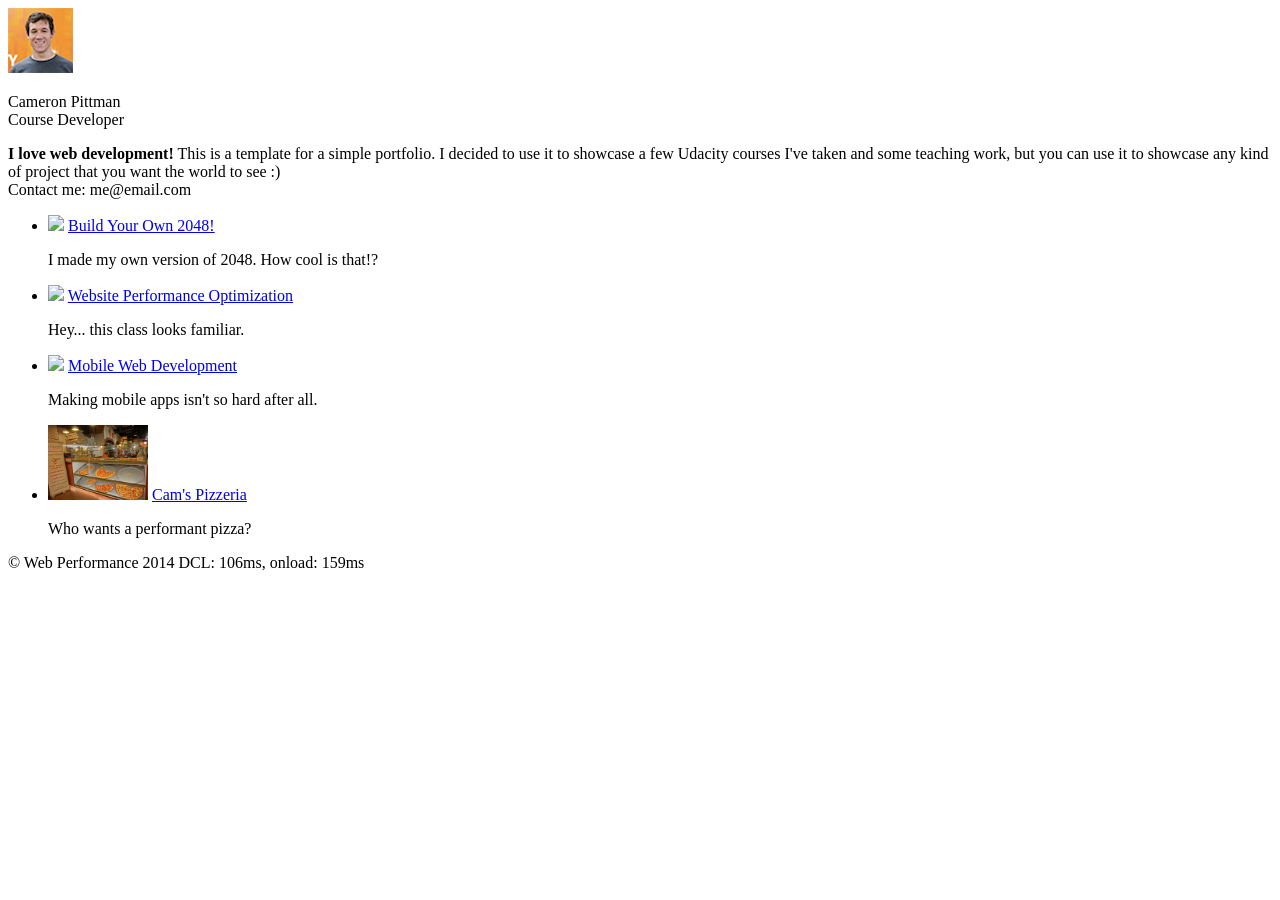
==== index.html @ 3185c100 "resized images" ====
<!DOCTYPE html>
<html lang="en">
  <head>
    <meta charset="utf-8">
    <meta name="viewport" content="width=device-width, initial-scale=1">
    <meta name="description" content=" FILL ME IN ">
    <meta name="author" content=" FILL ME IN ">
    <title>Cameron Pittman: Portfolio</title>

    <!-- Hmm, what is the impact of web fonts on speed? Measure it... -->
    <link href="//fonts.googleapis.com/css?family=Open+Sans:400,700" rel="stylesheet">

    <link href="css/style.css" rel="stylesheet">
    <link href="css/print.css" rel="stylesheet">
  </head>

  <body>
    <header>
      <a href="/"><img src="img/profilepic.jpg"></a>
      <p>Cameron Pittman<br><span>Course Developer</span></p>
    </header>

    <div class="container">
      <div class="hero">
        <strong>I love web development!</strong> This is a template for a simple portfolio. I decided to use it to showcase a few Udacity courses I've taken and some teaching work, but you can use it to showcase any kind of project that you want the world to see :) <br> Contact me: me@email.com
      </div>

      <div class="content">
        <ul>
          <li>
            <img src="https://lh4.ggpht.com/kJEnfqhPvtm4m3EneSZ4fWYGS8lW4YNhEjk6zPkyrQaBUHc-2Y_ElDic99NHI0h-UBLXVbRCjFybFvrWxdk=s100">
            <a href="project-2048.html">Build Your Own 2048!</a>
            <p>I made my own version of 2048. How cool is that!?</p>
          </li>

          <li>
            <img src="https://lh6.ggpht.com/f_0W8h__3G99CWTjnMjD8BUKm7yp2-wJyApLtTwFoFtlal2ULf_JgHIsOQq2NiYfKOdMlXlMHDKNo5XVZLs=s100">
            <a href="project-webperf.html">Website Performance Optimization</a>
            <p>Hey... this class looks familiar.</p>
          </li>

          <li>
            <img src="https://lh5.ggpht.com/IKdCmTWn8a2nMhlwMYzryvzRN5CUZAOBr4tDrEAbszV7TIFe9pRAInA4kkYcgTXwrifJsBEsq1agTueuu-g=s100">
            <a href="project-mobile.html">Mobile Web Development</a>
            <p>Making mobile apps isn't so hard after all.</p>
          </li>

          <li>
            <img style="width: 100px;" src="views/images/pizzeria.jpg">
            <a href="views/pizza.html">Cam's Pizzeria</a>
            <p>Who wants a performant pizza?</p>
          </li>
        </ul>
      </div>

      <footer>
        <p>&copy; Web Performance 2014 <span id="crp-stats"></span></p>
      </footer>
    </div>
  </body>

  <script>
      (function(w,g){w['GoogleAnalyticsObject']=g;
      w[g]=w[g]||function(){(w[g].q=w[g].q||[]).push(arguments)};w[g].l=1*new Date();})(window,'ga');

      // Optional TODO: replace with your Google Analytics profile ID.
      ga('create', 'UA-XXXX-Y');
      ga('send', 'pageview');
    </script>
    <script src="http://www.google-analytics.com/analytics.js"></script>
    <script async src="js/perfmatters.js"></script>
</html>
---- css/print.css ----
@media print {
  * { background: transparent !important; color: black !important; text-shadow: none !important; filter:none !important; -ms-filter: none !important; }
  a, a:visited { color: #444 !important; text-decoration: underline; }
  a[href]:after { content: " (" attr(href) ")"; }
  tr, img { page-break-inside: avoid; }
  img { max-width: 100% !important; }
  @page { margin: 0.5cm; }
  p, h2, h3 { orphans: 3; widows: 3; }
  h2, h3{ page-break-after: avoid; }
}
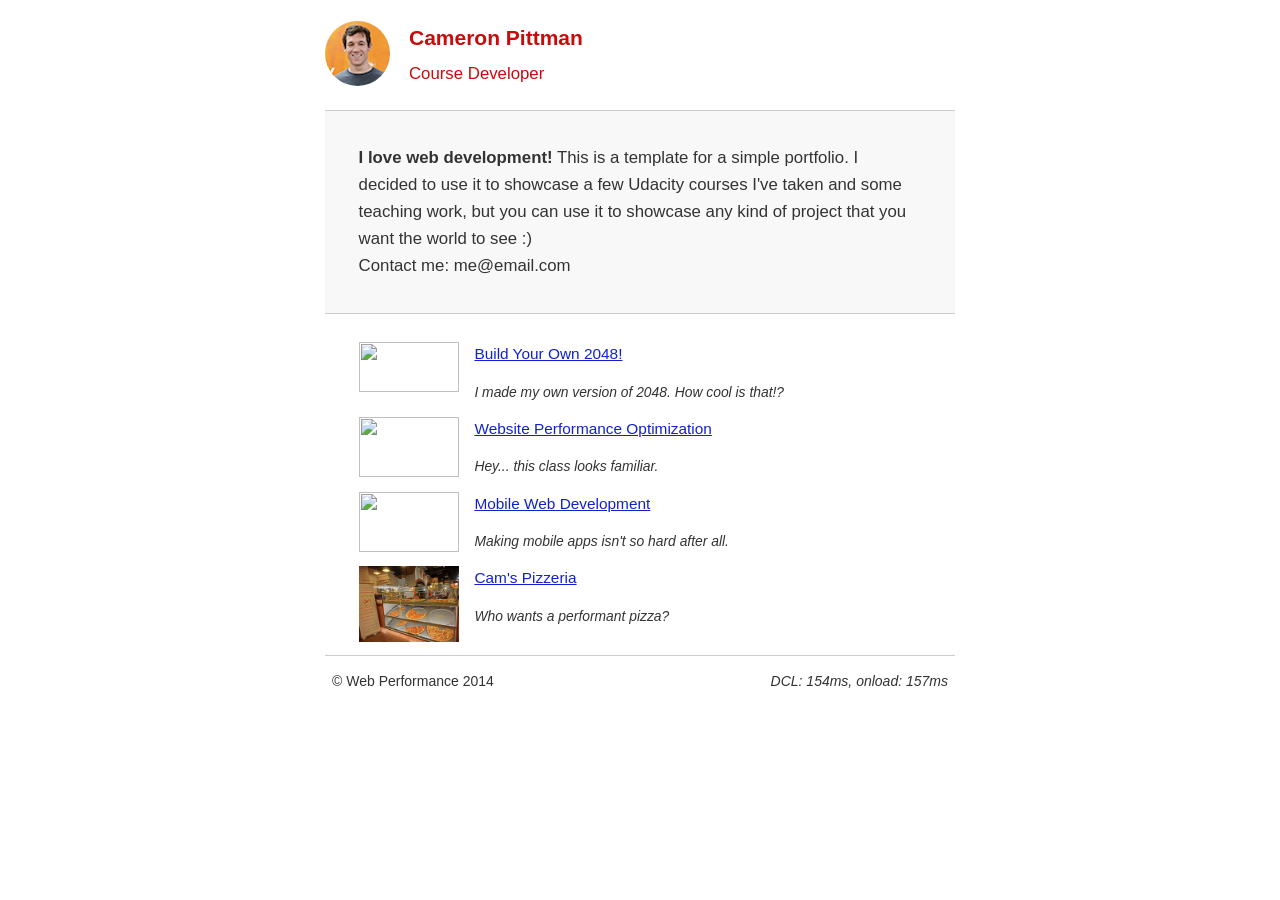
==== commit 6b02deab: "minified/inlined css" ====
--- a/index.html
+++ b/index.html
@@ -7,16 +7,14 @@
     <meta name="author" content=" FILL ME IN ">
     <title>Cameron Pittman: Portfolio</title>
 
-    <!-- Hmm, what is the impact of web fonts on speed? Measure it... -->
-    <link href="//fonts.googleapis.com/css?family=Open+Sans:400,700" rel="stylesheet">
-
-    <link href="css/style.css" rel="stylesheet">
-    <link href="css/print.css" rel="stylesheet">
+    <style>
+      .hero,footer{border-top:1px solid #ccc}footer span,li p{font-style:italic}html{font-size:100%;overflow-y:scroll;-webkit-tap-highlight-color:transparent;-ms-text-size-adjust:100%;-webkit-text-size-adjust:none}body{margin:0;font-size:14px;line-height:1.61;font-weight:400;background:#fff}b,header p,strong{font-weight:700}body,button,input,select,textarea{font-family:'Open Sans',sans-serif;color:#333}a{color:#12C}a:visited{color:#61C}a:focus{outline:dotted thin}a:active,a:hover{color:#c00;outline:0}code,pre{font-family:monospace,monospace;font-size:1em}ol,ul{margin:1em 0;padding:0 0 0 20px}img{border:0;max-width:100%}.container,footer,header{max-width:45em;margin:0 auto}header{padding:0 .5em;color:#C90B0B}header img{border-radius:40px;float:left}header p{font-size:1.5em;padding-left:4em}header p span{font-size:.8em;font-weight:400}.hero{padding:2em;background-color:#f8f8f8;font-size:1.2em;border-bottom:1px solid #ccc}.content{padding:1em}.content li{list-style-type:none;font-size:1.1em}li img{float:left;padding-right:1em}li p{font-size:.9em}footer{padding:0 .5em}footer span{float:right}@media only screen and (max-width:480px){body{font-size:12px}header p{padding-left:4.5em}}@media print{*{background:0 0!important;color:#000!important;text-shadow:none!important;filter:none!important;-ms-filter:none!important}a,a:visited{color:#444!important;text-decoration:underline}a[href]:after{content:" (" attr(href) ")"}img,tr{page-break-inside:avoid}img{max-width:100%!important}@page{margin:.5cm}h2,h3,p{orphans:3;widows:3}h2,h3{page-break-after:avoid}}
+    </style>
   </head>
 
   <body>
     <header>
-      <a href="/"><img src="img/profilepic.jpg"></a>
+      <a href="/"><img src="img/profilepic.jpg" width="65" height="65"></a>
       <p>Cameron Pittman<br><span>Course Developer</span></p>
     </header>
 
@@ -28,19 +26,19 @@
       <div class="content">
         <ul>
           <li>
-            <img src="https://lh4.ggpht.com/kJEnfqhPvtm4m3EneSZ4fWYGS8lW4YNhEjk6zPkyrQaBUHc-2Y_ElDic99NHI0h-UBLXVbRCjFybFvrWxdk=s100">
+            <img src="https://lh4.ggpht.com/kJEnfqhPvtm4m3EneSZ4fWYGS8lW4YNhEjk6zPkyrQaBUHc-2Y_ElDic99NHI0h-UBLXVbRCjFybFvrWxdk=s100" width="100" height="50">
             <a href="project-2048.html">Build Your Own 2048!</a>
             <p>I made my own version of 2048. How cool is that!?</p>
           </li>
 
           <li>
-            <img src="https://lh6.ggpht.com/f_0W8h__3G99CWTjnMjD8BUKm7yp2-wJyApLtTwFoFtlal2ULf_JgHIsOQq2NiYfKOdMlXlMHDKNo5XVZLs=s100">
+            <img src="https://lh6.ggpht.com/f_0W8h__3G99CWTjnMjD8BUKm7yp2-wJyApLtTwFoFtlal2ULf_JgHIsOQq2NiYfKOdMlXlMHDKNo5XVZLs=s100" height="60" width="100">
             <a href="project-webperf.html">Website Performance Optimization</a>
             <p>Hey... this class looks familiar.</p>
           </li>
 
           <li>
-            <img src="https://lh5.ggpht.com/IKdCmTWn8a2nMhlwMYzryvzRN5CUZAOBr4tDrEAbszV7TIFe9pRAInA4kkYcgTXwrifJsBEsq1agTueuu-g=s100">
+            <img src="https://lh5.ggpht.com/IKdCmTWn8a2nMhlwMYzryvzRN5CUZAOBr4tDrEAbszV7TIFe9pRAInA4kkYcgTXwrifJsBEsq1agTueuu-g=s100" height="60" width="100">
             <a href="project-mobile.html">Mobile Web Development</a>
             <p>Making mobile apps isn't so hard after all.</p>
           </li>
@@ -67,6 +65,21 @@
       ga('create', 'UA-XXXX-Y');
       ga('send', 'pageview');
     </script>
-    <script src="http://www.google-analytics.com/analytics.js"></script>
-    <script async src="js/perfmatters.js"></script>
+
+  <script type="text/javascript">
+      function logCRP() {
+        var t = window.performance.timing,
+        dcl = t.domContentLoadedEventStart - t.domLoading,
+        complete = t.domComplete - t.domLoading;
+        var stats = document.getElementById("crp-stats");
+        stats.textContent = 'DCL: ' + dcl + 'ms, onload: ' + complete + 'ms';
+    }
+
+    window.addEventListener("load", function(event) {
+    logCRP();
+    });
+  </script>
+
+  <script src="http://www.google-analytics.com/analytics.js" async></script>
+   
 </html>
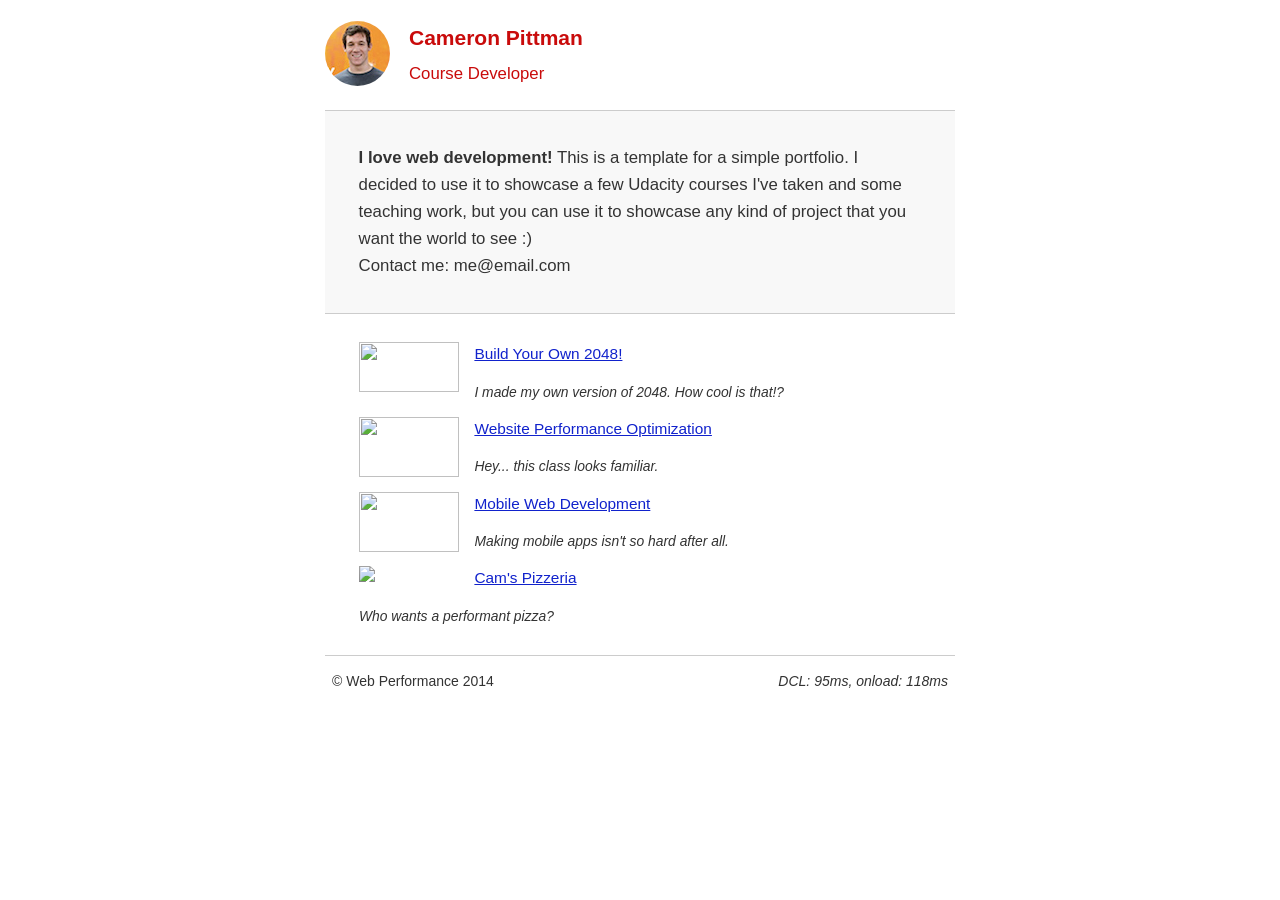
==== commit b6ad72a6: "adjusted image sizes" ====
--- a/index.html
+++ b/index.html
@@ -10,6 +10,7 @@
     <style>
       .hero,footer{border-top:1px solid #ccc}footer span,li p{font-style:italic}html{font-size:100%;overflow-y:scroll;-webkit-tap-highlight-color:transparent;-ms-text-size-adjust:100%;-webkit-text-size-adjust:none}body{margin:0;font-size:14px;line-height:1.61;font-weight:400;background:#fff}b,header p,strong{font-weight:700}body,button,input,select,textarea{font-family:'Open Sans',sans-serif;color:#333}a{color:#12C}a:visited{color:#61C}a:focus{outline:dotted thin}a:active,a:hover{color:#c00;outline:0}code,pre{font-family:monospace,monospace;font-size:1em}ol,ul{margin:1em 0;padding:0 0 0 20px}img{border:0;max-width:100%}.container,footer,header{max-width:45em;margin:0 auto}header{padding:0 .5em;color:#C90B0B}header img{border-radius:40px;float:left}header p{font-size:1.5em;padding-left:4em}header p span{font-size:.8em;font-weight:400}.hero{padding:2em;background-color:#f8f8f8;font-size:1.2em;border-bottom:1px solid #ccc}.content{padding:1em}.content li{list-style-type:none;font-size:1.1em}li img{float:left;padding-right:1em}li p{font-size:.9em}footer{padding:0 .5em}footer span{float:right}@media only screen and (max-width:480px){body{font-size:12px}header p{padding-left:4.5em}}@media print{*{background:0 0!important;color:#000!important;text-shadow:none!important;filter:none!important;-ms-filter:none!important}a,a:visited{color:#444!important;text-decoration:underline}a[href]:after{content:" (" attr(href) ")"}img,tr{page-break-inside:avoid}img{max-width:100%!important}@page{margin:.5cm}h2,h3,p{orphans:3;widows:3}h2,h3{page-break-after:avoid}}
     </style>
+    
   </head>
 
   <body>
@@ -44,7 +45,7 @@
           </li>
 
           <li>
-            <img style="width: 100px;" src="views/images/pizzeria.jpg">
+            <img style="width: 100px;" src="views/images/perfpizzaria.jpg">
             <a href="views/pizza.html">Cam's Pizzeria</a>
             <p>Who wants a performant pizza?</p>
           </li>
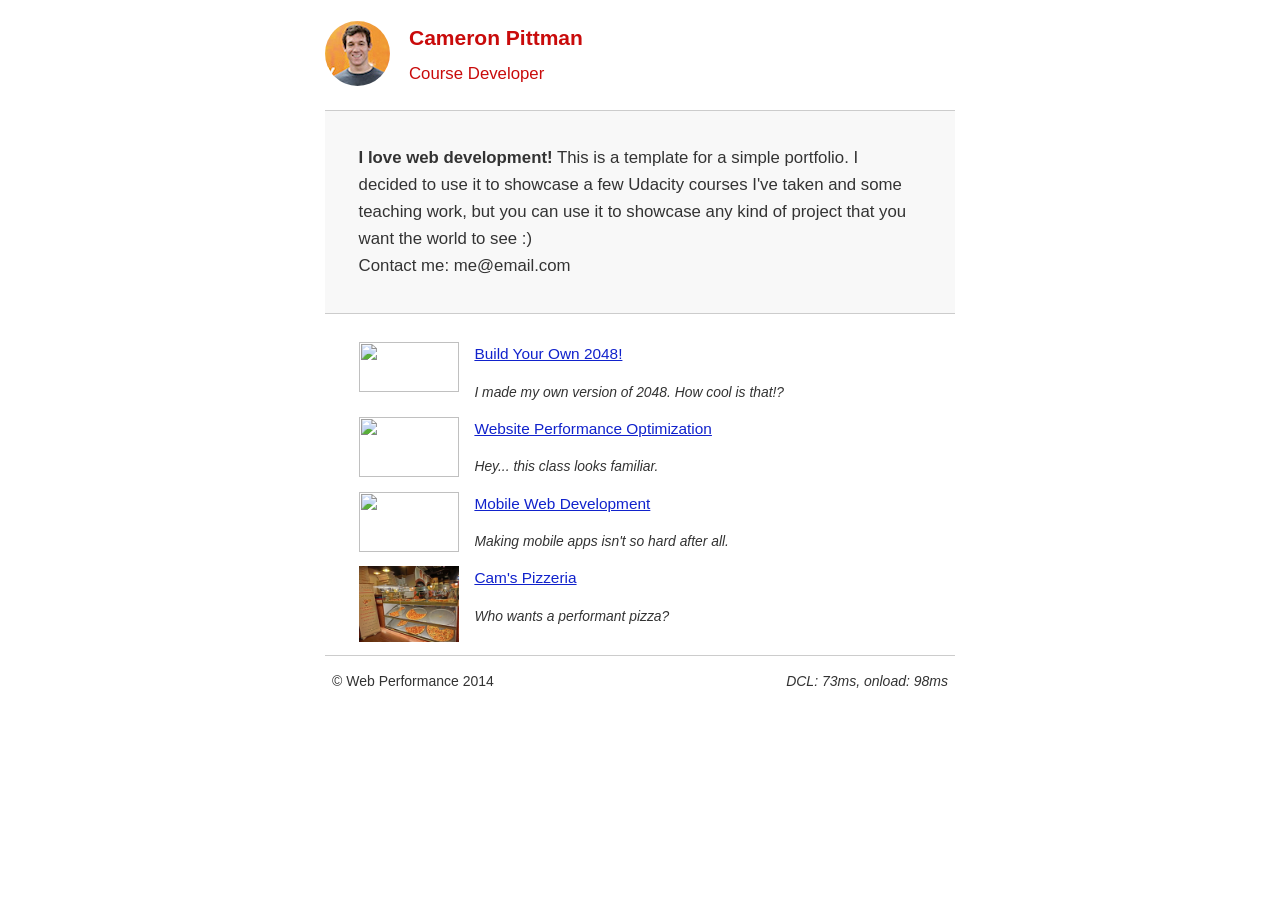
==== commit 94f1b417: "fixed spelling typo in index.html" ====
--- a/index.html
+++ b/index.html
@@ -45,7 +45,7 @@
           </li>
 
           <li>
-            <img style="width: 100px;" src="views/images/perfpizzaria.jpg">
+            <img style="width: 100px;" src="views/images/perfpizzeria.jpg">
             <a href="views/pizza.html">Cam's Pizzeria</a>
             <p>Who wants a performant pizza?</p>
           </li>
